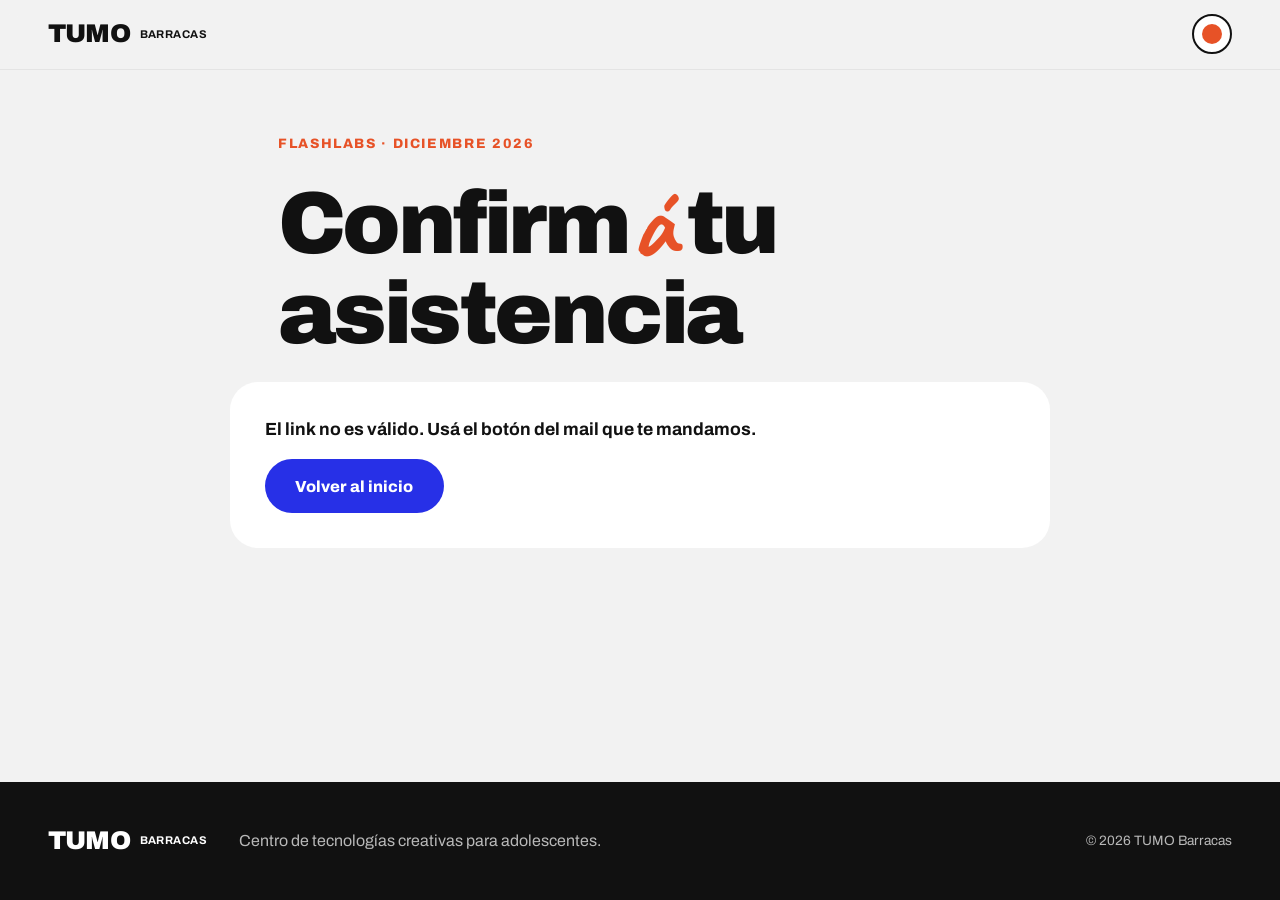
==== confirmar.html @ 1ee666a1 "Updated visuals and tumo confirm" ====
<!DOCTYPE html>
<html lang="es">
<head>
    <meta charset="UTF-8">
    <meta name="viewport" content="width=device-width, initial-scale=1.0">
    <title>Confirmar asistencia · FlashLabs TUMO Barracas</title>
    <meta name="description" content="Confirmá tu asistencia a los FlashLabs de diciembre de TUMO Barracas.">
    <meta name="robots" content="noindex">
    <link rel="preconnect" href="https://fonts.googleapis.com">
    <link rel="preconnect" href="https://fonts.gstatic.com" crossorigin>
    <link href="https://fonts.googleapis.com/css2?family=Archivo:wght@400;500;700;800;900&family=Caveat:wght@700&display=swap" rel="stylesheet">
    <link rel="stylesheet" href="style.css">
    <script src="theme.js"></script>
</head>
<body class="page-form">

    <!-- Llega desde el botón "Confirmar" del mail de vacante confirmada: confirmar.html?t=<token de la solicitud>.
         Se confirma recién al tocar el botón de esta página (no al abrirla), así los antivirus del mail
         que abren los links solos no confirman por la familia. -->
    <header class="nav">
        <a href="index.html" class="nav__logo" aria-label="TUMO Barracas — volver al inicio">
            <span class="logo-tumo">TUMO</span>
            <span class="logo-city">Barracas</span>
        </a>
        <div class="nav__actions">
            <button type="button" class="theme-toggle" data-theme-toggle aria-pressed="false" aria-label="Cambiar a fondo rojo"><span class="theme-toggle__dot"></span></button>
        </div>
    </header>

    <main>
        <section class="form-hero">
            <p class="kicker">FlashLabs · Diciembre 2026</p>
            <h1>Confirm<span class="hand hand--red">á</span> tu asistencia</h1>
        </section>

        <section class="signup-state" data-view="loading">
            <div class="spinner" aria-hidden="true"></div>
            <p>Buscando tu vacante…</p>
        </section>

        <section class="signup-state" data-view="message" hidden>
            <p class="signup-state__text" data-message></p>
            <div class="signup-state__actions">
                <a href="index.html" class="btn btn--blue">Volver al inicio</a>
            </div>
        </section>

        <section class="signup-state confirm-invite" data-view="invite" hidden>
            <p class="chosen__label">¡Hola <span data-name></span>! Tenés una vacante en</p>
            <h2 data-activity></h2>
            <div class="confirm-invite__sched" data-sched></div>
            <p class="confirm-invite__text">Para terminar de acceder al FlashLab tenés que confirmar la asistencia con este botón.</p>
            <button type="button" class="btn btn--blue confirm-invite__btn" data-confirm>Confirmar</button>
            <p class="confirm-invite__error" data-error hidden></p>
        </section>

        <section class="signup-done" data-view="done" hidden>
            <span class="signup-done__icon">✓</span>
            <h2>¡Asistencia confirmada!</h2>
            <p data-done-text></p>
            <a href="index.html" class="btn btn--blue">Volver al inicio</a>
        </section>
    </main>

    <footer class="footer">
        <div class="footer__logo">
            <span class="logo-tumo">TUMO</span>
            <span class="logo-city">Barracas</span>
        </div>
        <p>Centro de tecnologías creativas para adolescentes.</p>
        <p class="footer__small">© 2026 TUMO Barracas</p>
    </footer>

    <script src="config.js"></script>
    <script>
        (() => {
            const $ = (sel) => document.querySelector(sel);
            const token = new URLSearchParams(location.search).get("t") || "";
            const show = (view) => document.querySelectorAll("[data-view]").forEach((v) => { v.hidden = v.dataset.view !== view; });
            const message = (text) => { $("[data-message]").textContent = text; show("message"); };
            const done = (actividad) => {
                $("[data-done-text]").textContent = `Te esperamos en ${actividad}. ¡Gracias por confirmar!`;
                show("done");
            };
            const FALLA = "No pudimos cargar tu vacante ahora. Probá de nuevo en un rato.";
            let info;

            async function load() {
                if (!/^[0-9a-f-]{36}$/i.test(token)) return message("El link no es válido. Usá el botón del mail que te mandamos.");
                info = await apiCall({ action: "invitacion", token });
                if (info.status === "no_encontrado") return message("No encontramos esta vacante. Usá el botón del último mail que te mandamos.");
                if (info.status !== "ok") return message(FALLA);
                if (info.confirmado) return done(info.actividad);
                if (!info.puede) return message(`La vacante en ${info.actividad} ya no está disponible para confirmar. Si creés que es un error, escribinos a familias.cmd@tumo.ar.`);
                $("[data-name]").textContent = info.nombre;
                $("[data-activity]").textContent = info.actividad;
                $("[data-sched]").innerHTML = info.dias ? scheduleHtml(info, "md") : "";
                show("invite");
            }

            $("[data-confirm]").addEventListener("click", async (e) => {
                const btn = e.currentTarget;
                const error = $("[data-error]");
                btn.disabled = true;
                btn.textContent = "Confirmando…";
                error.hidden = true;
                const r = await apiCall(null, { action: "confirmar", token });
                if (r.status === "ok") return done(info.actividad);
                btn.disabled = false;
                btn.textContent = "Confirmar";
                if (r.status === "no_disponible") return message(`La vacante en ${info.actividad} ya no está disponible para confirmar. Si creés que es un error, escribinos a familias.cmd@tumo.ar.`);
                error.textContent = r.status === "demasiados_intentos" ? "Demasiados intentos. Esperá un minuto y probá de nuevo." : "No pudimos confirmar ahora. Probá de nuevo en un rato.";
                error.hidden = false;
            });

            load();
        })();
    </script>
</body>
</html>
---- style.css ----
/* ==========================================================
   TUMO Flash Lab — estilos
   Paleta y tipografía según el Manual de identidad 2025
   ========================================================== */

:root {
    /* Paleta oficial */
    --yellow: #f6ab1e;
    --red:    #e75227;
    --blue:   #2730e7;
    --light:  #f2f2f2;

    /* Extra (no están en el manual): un color por actividad en la cartelera */
    --purple: #7a3fe0;
    --green:  #12805a;
    --teal:   #0b7f93;
    --pink:   #d12f6e;

    --ink:    #111111;
    --muted:  #55575f;
    --white:  #ffffff;

    /* Maax es la tipografía oficial; Archivo es el reemplazo web hasta tener la licencia */
    --font: "Maax", "Archivo", system-ui, sans-serif;
    --font-hand: "Caveat", cursive;

    --radius: 999px;
    --gutter: clamp(16px, 4vw, 48px);
    --max: 1200px;
}

* { box-sizing: border-box; margin: 0; padding: 0; }

html { scroll-behavior: smooth; }
/* Al ir a una sección (#actividades, #faq…) el título no queda tapado por el menú fijo de arriba */
main [id] { scroll-margin-top: 80px; }

body {
    font-family: var(--font);
    color: var(--ink);
    background: var(--white);
    line-height: 1.5;
    -webkit-font-smoothing: antialiased;
    overflow-x: hidden;
}

a { color: inherit; }

h1, h2, h3 { line-height: 1; letter-spacing: -0.02em; }
h2 { font-size: clamp(2.2rem, 5vw, 3.8rem); font-weight: 900; }
h3 { font-size: 1.3rem; font-weight: 800; }

.sr-only {
    position: absolute; width: 1px; height: 1px;
    overflow: hidden; clip: rect(0 0 0 0); white-space: nowrap;
}

/* Letra dibujada a mano (recurso de intervención del manual) */
.hand {
    font-family: var(--font-hand);
    font-weight: 700;
    color: var(--yellow);
    font-size: 1.15em;
    display: inline-block;
    transform: rotate(-6deg) translateY(0.04em);
    letter-spacing: 0;
}
.hand--red  { color: var(--red); }
.hand--blue { color: var(--blue); }
/* Mantiene la letra manuscrita pegada al resto de la palabra */
.nowrap { white-space: nowrap; }

/* ---------- Botones ---------- */
.btn {
    display: inline-flex;
    align-items: center;
    justify-content: center;
    gap: 0.5em;
    padding: 0.95em 1.7em;
    border: 3px solid transparent;
    border-radius: var(--radius);
    font: 800 1rem var(--font);
    text-decoration: none;
    cursor: pointer;
    transition: transform 0.15s ease, background 0.15s ease, color 0.15s ease;
}
.btn:hover { transform: translateY(-2px); }
.btn:focus-visible { outline: 3px solid var(--ink); outline-offset: 3px; }

.btn--blue   { background: var(--blue);   color: var(--white); }
.btn--red    { background: var(--red);    color: var(--white); }
.btn--yellow { background: var(--yellow); color: var(--ink); }
.btn--ghost  { border-color: var(--ink);  color: var(--ink); background: transparent; }
.btn--ghost:hover { background: var(--ink); color: var(--white); }
.btn--sm { padding: 0.6em 1.2em; font-size: 0.9rem; white-space: nowrap; }
/* En el celular la barra de arriba dice sólo "TUMO" (el pie sigue diciendo "TUMO Barracas") */
@media (max-width: 560px) { .nav .logo-city { display: none; } }
.btn--lg { padding: 1.1em 2.4em; font-size: 1.15rem; }

/* ---------- Logo ---------- */
.nav__logo, .footer__logo {
    display: inline-flex;
    align-items: center;
    gap: 0.6rem;
    text-decoration: none;
}
.logo-tumo {
    font-weight: 900;
    font-size: 1.6rem;
    letter-spacing: -0.03em;
}
.logo-city {
    font-size: 0.7rem;
    font-weight: 700;
    line-height: 1.05;
    text-transform: uppercase;
    letter-spacing: 0.04em;
}

/* ---------- Nav ---------- */
.nav {
    position: sticky;
    top: 0;
    z-index: 10;
    display: flex;
    align-items: center;
    justify-content: space-between;
    gap: 1rem;
    padding: 0.9rem var(--gutter);
    background: rgba(255, 255, 255, 0.92);
    backdrop-filter: blur(8px);
    border-bottom: 1px solid rgba(0, 0, 0, 0.06);
}
.nav__links { display: flex; gap: 1.6rem; }
.nav__links a {
    text-decoration: none;
    font-weight: 600;
    font-size: 0.95rem;
}
.nav__links a:hover { color: var(--blue); }

/* ---------- Hero ---------- */
.hero {
    max-width: var(--max);
    margin: 0 auto;
    padding: clamp(2rem, 6vw, 5rem) var(--gutter) clamp(3rem, 8vw, 6rem);
    display: grid;
    grid-template-columns: 1.1fr 1fr;
    align-items: center;
    gap: 2rem;
}

.tag {
    display: inline-block;
    padding: 0.4em 1em;
    border-radius: var(--radius);
    background: var(--light);
    font-weight: 700;
    font-size: 0.85rem;
}

.hero__title {
    font-size: clamp(4.5rem, 13vw, 9.5rem);
    font-weight: 900;
    line-height: 0.85;
    letter-spacing: -0.05em;
    margin: 1.2rem 0 1.4rem;
}
.hero__title .hand { color: var(--red); font-size: 1.1em; }

.hero__lead {
    font-size: 1.15rem;
    color: var(--muted);
    max-width: 34ch;
}

.hero__meta {
    display: flex;
    flex-wrap: wrap;
    gap: 0.8rem;
    margin: 1.8rem 0;
}
.meta-pill {
    display: flex;
    flex-direction: column;
    padding: 0.7rem 1.4rem;
    border-radius: var(--radius);
}
.meta-pill--yellow { background: var(--yellow); }
.meta-pill--red    { background: var(--red); color: var(--white); }
.meta-pill__label {
    font-size: 0.72rem;
    font-weight: 700;
    text-transform: uppercase;
    letter-spacing: 0.08em;
    opacity: 0.8;
}
.meta-pill__value { font-weight: 800; font-size: 1.05rem; }

.hero__cta { display: flex; flex-wrap: wrap; gap: 0.8rem; }

.hero__art { position: relative; }
.path-art { width: 100%; height: auto; display: block; }
.path-line {
    fill: none;
    stroke: var(--blue);
    stroke-width: 34;
    stroke-linecap: round;
    stroke-linejoin: round;
    stroke-dasharray: 2000;
    stroke-dashoffset: 2000;
    animation: draw 2.2s ease forwards 0.2s;
}
.path-art circle {
    transform-box: fill-box;
    transform-origin: center;
    animation: pop 0.5s cubic-bezier(.3, 1.6, .5, 1) both;
}
.path-art circle:nth-of-type(1) { animation-delay: 0.2s; }
.path-art circle:nth-of-type(2) { animation-delay: 0.5s; }
.path-art circle:nth-of-type(3) { animation-delay: 0.8s; }
.path-art circle:nth-of-type(4) { animation-delay: 1.1s; }
.path-art circle:nth-of-type(5) { animation-delay: 1.4s; }
.path-art circle:nth-of-type(6) { animation-delay: 1.7s; }
.path-art circle:nth-of-type(7) { animation-delay: 2.0s; }
.path-art__label {
    font: 900 30px var(--font);
    fill: var(--white);
}

@keyframes draw { to { stroke-dashoffset: 0; } }
@keyframes pop  { from { transform: scale(0); } to { transform: scale(1); } }

/* ---------- Secciones ---------- */
.section {
    max-width: var(--max);
    margin: 0 auto;
    padding: clamp(3.5rem, 8vw, 6.5rem) var(--gutter);
}
.section--light, .section--blue {
    max-width: none;
    padding-left: max(var(--gutter), calc((100% - var(--max)) / 2 + var(--gutter)));
    padding-right: max(var(--gutter), calc((100% - var(--max)) / 2 + var(--gutter)));
}
.section--light { background: var(--light); }
.section--blue  { background: var(--blue); color: var(--white); }

.kicker {
    font-weight: 800;
    font-size: 0.85rem;
    text-transform: uppercase;
    letter-spacing: 0.12em;
    color: var(--red);
    margin-bottom: 0.9rem;
}
.kicker--light { color: var(--yellow); }

.section__lead {
    margin-top: 1rem;
    font-size: 1.1rem;
    color: var(--muted);
}
.section--blue .section__lead { color: rgba(255, 255, 255, 0.8); }

.split {
    display: grid;
    grid-template-columns: 1fr 1fr;
    gap: clamp(2rem, 5vw, 5rem);
    align-items: start;
}
.split__body p { font-size: 1.15rem; color: var(--muted); }

.checklist { list-style: none; margin-top: 1.5rem; display: grid; gap: 0.7rem; }
.checklist li {
    display: flex;
    align-items: center;
    gap: 0.8rem;
    font-weight: 600;
}
.checklist li::before {
    content: "";
    flex: none;
    width: 1.1rem;
    height: 1.1rem;
    border-radius: 50%;
    border: 4px solid var(--blue);
}

/* ---------- Actividades ---------- */
/* Días y horario como calendario (tarjetas, panel, formulario y diálogo) */
.sched { display: grid; gap: 0.6rem; justify-items: start; }
.sched__time {
    display: inline-flex;
    align-items: center;
    gap: 0.45em;
    padding: 0.45em 0.95em 0.45em 0.75em;
    border-radius: var(--radius);
    background: var(--blue);
    color: var(--white);
    font-weight: 900;
    font-size: 1.15rem;
    letter-spacing: -0.01em;
    white-space: nowrap;
}
.sched__time svg { width: 1.1em; height: 1.1em; flex: none; }
.sched__days { display: flex; flex-wrap: wrap; gap: 0.4rem; }
.day {
    display: grid;
    justify-items: center;
    gap: 0.15rem;
    min-width: 3.1rem;
    padding: 0.45rem 0.35rem 0.4rem;
    border-radius: 14px;
    background: var(--light);
    border: 2px solid transparent;
    line-height: 1;
}
.day small { font-size: 0.66rem; font-weight: 800; text-transform: uppercase; letter-spacing: 0.08em; opacity: 0.7; }
.day b { font-size: 1.35rem; font-weight: 900; }
.day--extra { background: transparent; border: 2px dashed currentColor; opacity: 0.75; }
.sched__legend {
    display: flex;
    flex-wrap: wrap;
    align-items: center;
    gap: 0.3rem 1rem;
    font-size: 0.8rem;
    font-weight: 700;
    opacity: 0.8;
}
.sched__legend span { display: inline-flex; align-items: center; gap: 0.4em; }
.day-key { width: 0.9em; height: 0.9em; border: 2px dashed currentColor; border-radius: 4px; }
.sched__text { font-weight: 700; }

.sched--sm .sched__time { font-size: 1rem; }
.sched--sm .sched__days { flex-wrap: nowrap; gap: 0.25rem; }
.sched--sm .day { min-width: 2.25rem; padding: 0.32rem 0.2rem 0.28rem; border-radius: 10px; }
.sched--sm .day b { font-size: 1rem; }
.sched--sm .day small { font-size: 0.52rem; letter-spacing: 0.04em; }

/* Sobre las tarjetas de color */
.card .sched__time { background: var(--white); color: var(--ink); }
.card .day { background: rgba(255, 255, 255, 0.16); }
.card--yellow .day { background: rgba(0, 0, 0, 0.08); }

/* Estados de inscripción (cartelera, panel y formulario) */
.legend { list-style: none; display: flex; flex-wrap: wrap; gap: 0.5rem; margin-top: 1.2rem; }
.state {
    display: inline-flex;
    align-items: center;
    gap: 0.45em;
    padding: 0.3em 0.8em 0.3em 0.6em;
    border-radius: var(--radius);
    background: var(--white);
    color: var(--ink);
    font-weight: 800;
    font-size: 0.78rem;
    white-space: nowrap;
}
.state::before {
    content: "";
    width: 0.65em;
    height: 0.65em;
    border-radius: 50%;
    background: var(--dot);
}
.legend .state { background: var(--light); }
.state--abierta { --dot: #1fa463; }
.state--espera  { --dot: var(--yellow); }
.state--cerrada { --dot: #9a9aa2; }

.cards {
    margin-top: 2rem;
    display: grid;
    grid-template-columns: repeat(auto-fill, minmax(260px, 1fr));
    gap: 1rem;
}
.card {
    position: relative;
    display: flex;
    flex-direction: column;
    gap: 0.8rem;
    padding: 1.4rem;
    border-radius: 28px;
    min-height: 340px;
    transition: transform 0.2s ease;
}
.card:hover { transform: translateY(-6px) rotate(-1deg); }
.card:not(.card--skeleton) { cursor: pointer; }
.card--blue   { background: var(--blue);   color: var(--white); }
.card--red    { background: var(--red);    color: var(--white); }
.card--yellow { background: var(--yellow); color: var(--ink); }
.card--dark   { background: var(--ink);    color: var(--white); }
/* Colores extra para que cada actividad tenga el suyo (texto blanco, contraste AA) */
.card--purple { background: var(--purple); color: var(--white); }
.card--green  { background: var(--green);  color: var(--white); }
.card--teal   { background: var(--teal);   color: var(--white); }
.card--pink   { background: var(--pink);   color: var(--white); }
.card.is-closed { filter: grayscale(0.85); opacity: 0.75; }
.card.is-closed:hover { transform: none; }

/* Imagen (o animación) arriba, con el nombre encima */
.card__media {
    position: relative;
    height: 200px;
    margin: -0.4rem -0.4rem 0.2rem;
    border-radius: 20px;
    overflow: hidden;
    display: grid;
    place-items: center;
    background: rgba(0, 0, 0, 0.18);
}
.card--yellow .card__media { background: rgba(0, 0, 0, 0.08); }
.card__media img,
.card__media video { position: absolute; inset: 0; width: 100%; height: 100%; object-fit: cover; transform: scale(var(--zoom, 1)); }
/* Las animaciones del panel son más grandes: se achican para la tarjeta */
/* Las animaciones miden ~280×180 y el área de la imagen es más chica: se centran exacto y se achican */
.card__media > div:not(.card__caption) {
    position: absolute;
    left: 50%;
    top: 50%;
    transform: translate(-50%, -50%) scale(var(--art-scale, 0.75));
}
.card__media > .art-game { transform: none; left: 0; top: 0; inset: 0; }
.card h3 { text-align: center; line-height: 1.1; }
/* Horario y estado en la misma fila */
.sched__row { display: flex; align-items: center; justify-content: space-between; gap: 0.35rem; flex-wrap: wrap; }
.card .sched__row { flex-wrap: nowrap; justify-content: center; }
/* Con dos horarios: los dos lado a lado y el estado abajo, a la derecha */
.sched__row--multi { justify-content: flex-start; }
.card .sched__row--multi { display: grid; grid-template-columns: 1fr 1fr; gap: 0.35rem; }
.card .sched--sm .sched__row--multi .sched__time { justify-content: center; font-size: 0.78rem; padding: 0.5em 0.4em; gap: 0.3em; }
.card .sched--sm .sched__time { font-size: 0.9rem; padding: 0.45em 0.75em 0.45em 0.6em; }
/* Estado: arriba a la derecha de la imagen, siempre en el mismo lugar */
.card__badge { position: absolute; top: 0.6rem; right: 0.6rem; z-index: 1; font-size: 0.74rem; padding: 0.45em 0.75em 0.45em 0.6em; box-shadow: 0 2px 8px rgba(0, 0, 0, 0.18); }
.card__media > .art-robot { --art-scale: 0.6; }
.card__badge.state--abierta { color: #1a8a53; }
.card .sched--sm { justify-items: stretch; }
.card .sched--sm .day { flex: 1; }

.card__top { display: flex; align-items: center; justify-content: space-between; gap: 0.5rem; flex-wrap: wrap; }
.card__type { font-size: 0.78rem; font-weight: 800; text-transform: uppercase; letter-spacing: 0.06em; opacity: 0.85; }
.card h3 { font-size: 1.45rem; }
.card__desc {
    font-size: 0.95rem;
    opacity: 0.9;
    display: -webkit-box;
    -webkit-line-clamp: 3;
    -webkit-box-orient: vertical;
    overflow: hidden;
}
.card .sched { margin-top: auto; padding-top: 0.2rem; }
.card__meta {
    display: flex;
    flex-wrap: wrap;
    gap: 0.35rem;
    font-size: 0.8rem;
    font-weight: 700;
}
.card__meta span {
    padding: 0.25em 0.7em;
    border-radius: var(--radius);
    border: 1.5px solid currentColor;
    opacity: 0.85;
}

/* Toda la tarjeta abre el panel; el botón de inscripción queda por encima */
.card__open {
    all: unset;
    cursor: pointer;
}
.card__open::after {
    content: "";
    position: absolute;
    inset: 0;
    border-radius: inherit;
}
.card__open:focus-visible::after { outline: 3px solid var(--ink); outline-offset: 3px; }
.card__more { font-weight: 800; font-size: 0.85rem; opacity: 0.85; }
.card__signup {
    position: relative;
    z-index: 1;
    background: var(--white);
    color: var(--ink);
}
.card__signup.is-disabled { background: transparent; border-color: currentColor; color: inherit; cursor: not-allowed; opacity: 0.8; }
.card__signup.is-disabled:hover { transform: none; }

.card--skeleton {
    min-height: 340px;
    background: linear-gradient(100deg, var(--light) 40%, #fafafa 50%, var(--light) 60%) 0 0 / 300% 100%;
    animation: shimmer 1.4s linear infinite;
}
.card--skeleton:hover { transform: none; }
@keyframes shimmer { to { background-position: -150% 0; } }

.cartelera-msg {
    margin-top: 2rem;
    padding: 1.6rem;
    border-radius: 24px;
    border: 3px dashed var(--red);
    display: grid;
    gap: 1rem;
    justify-items: start;
    font-weight: 700;
}
.cartelera-msg[hidden] { display: none; }

/* ---------- Pasos ---------- */
.steps {
    list-style: none;
    margin-top: 3rem;
    display: grid;
    grid-template-columns: repeat(4, 1fr);
    gap: 1.5rem;
    position: relative;
}
/* línea del TUMO path que une los pasos */
.steps::before {
    content: "";
    position: absolute;
    top: 1.75rem;
    left: 1.75rem;
    right: 10%;
    height: 10px;
    border-radius: var(--radius);
    background: var(--blue);
    z-index: 0;
}
.step { position: relative; z-index: 1; }
.step h3 { margin: 1.2rem 0 0.5rem; }
.step p { color: var(--muted); }
.step__dot {
    display: grid;
    place-items: center;
    width: 3.5rem;
    height: 3.5rem;
    border-radius: 50%;
    font-weight: 900;
    font-size: 1.3rem;
    border: 6px solid var(--light);
}
.step__dot--yellow { background: var(--yellow); }
.step__dot--red    { background: var(--red);  color: var(--white); }
.step__dot--blue   { background: var(--blue); color: var(--white); }

.note {
    margin-top: 3rem;
    padding: 1.2rem 1.6rem;
    border-radius: 24px;
    border: 3px dashed var(--red);
    font-size: 1.05rem;
}

/* ---------- Panel de detalle del lab ---------- */
.lab-panel {
    width: min(640px, calc(100% - 32px));
    max-height: calc(100% - 32px);
    margin: auto;
    padding: 0;
    border: 0;
    border-radius: 32px;
    background: var(--white);
    color: var(--ink);
    overflow-y: auto;
}
.lab-panel[open] { animation: panel-in 0.3s cubic-bezier(.3, 1.3, .5, 1) both; }
.lab-panel::backdrop { background: rgba(17, 17, 17, 0.6); backdrop-filter: blur(3px); }

.lab-panel__media {
    position: relative;
    height: 220px;
    overflow: hidden;
    display: grid;
    place-items: center;
    background: var(--panel-bg, var(--blue));
}
.lab-panel__media img,
.lab-panel__media video { position: absolute; inset: 0; width: 100%; height: 100%; object-fit: cover; }
.lab-panel--blue   { --panel-bg: var(--blue);   --panel-fg: var(--white); }
.lab-panel--red    { --panel-bg: var(--red);    --panel-fg: var(--white); }
.lab-panel--yellow { --panel-bg: var(--yellow); --panel-fg: var(--ink); }
.lab-panel--dark   { --panel-bg: var(--ink);    --panel-fg: var(--white); }
.lab-panel--purple { --panel-bg: var(--purple); --panel-fg: var(--white); }
.lab-panel--green  { --panel-bg: var(--green);  --panel-fg: var(--white); }
.lab-panel--teal   { --panel-bg: var(--teal);   --panel-fg: var(--white); }
.lab-panel--pink   { --panel-bg: var(--pink);   --panel-fg: var(--white); }

.lab-panel__close {
    position: absolute;
    top: 14px;
    right: 14px;
    width: 2.6rem;
    height: 2.6rem;
    border: 0;
    border-radius: 50%;
    background: var(--white);
    color: var(--ink);
    font-size: 1.1rem;
    font-weight: 900;
    cursor: pointer;
    z-index: 2;
}
.lab-panel__body { padding: clamp(1.5rem, 4vw, 2.2rem); }
.lab-panel__body h2 { font-size: clamp(2rem, 5vw, 2.8rem); }
.lab-panel__body h3 { margin-top: 1.6rem; font-size: 1.05rem; }
.lab-panel__body .checklist { margin-top: 0.8rem; }
.lab-panel__intro { margin-top: 0.8rem; font-size: 1.1rem; color: var(--muted); }
.lab-panel__state { margin-top: 0.8rem; display: flex; flex-wrap: wrap; align-items: center; gap: 0.6rem; }
.lab-panel__state .state { background: var(--light); }
.lab-panel__few { color: var(--red); font-weight: 800; font-size: 0.9rem; }
.lab-panel__cta[hidden], .info[hidden] { display: none; }
.lab-panel__when {
    display: grid;
    gap: 0.7rem;
    margin-top: 1.4rem;
    padding: 1.1rem 1.2rem;
    border-radius: 22px;
    border: 2px solid var(--light);
}
.lab-panel__when .info__label { color: var(--red); }
.lab-panel__when .day { background: var(--light); }
.lab-panel__facts {
    display: grid;
    grid-template-columns: 1fr 1fr;
    gap: 0.7rem;
    margin-top: 1.6rem;
}
.lab-panel__facts .info__value { font-size: 1rem; }
.lab-panel__cta { width: 100%; margin-top: 1.6rem; }

@keyframes panel-in { from { opacity: 0; transform: translateY(30px) scale(0.97); } }

/* Animaciones del encabezado (placeholder hasta tener GIF/video) */
.art-code {
    width: 260px;
    padding: 0 18px 18px;
    border-radius: 16px;
    background: rgba(255, 255, 255, 0.12);
    display: grid;
    gap: 10px;
}
.art-code__bar { display: flex; gap: 6px; padding: 12px 0 4px; }
.art-code__bar i { width: 10px; height: 10px; border-radius: 50%; background: rgba(255, 255, 255, 0.5); }
.art-code__bar i:first-child { background: var(--red); }
.art-code__bar i:nth-child(2) { background: var(--yellow); }
.art-code__line {
    display: block;
    height: 12px;
    width: 0;
    border-radius: var(--radius);
    background: var(--yellow);
    animation: type 4s steps(12) infinite var(--d);
}
.art-code__line--in { margin-left: 24px; background: var(--white); }
.art-code__cursor {
    width: 10px;
    height: 16px;
    background: var(--white);
    animation: blink 0.8s steps(1) infinite;
}
@keyframes type { 0% { width: 0; } 25%, 85% { width: var(--w); } 100% { width: 0; } }
@keyframes blink { 50% { opacity: 0; } }

.art-game { position: relative; width: 100%; height: 100%; overflow: hidden; }
.art-game__ground {
    position: absolute;
    left: 0; right: 0; bottom: 0;
    height: 40px;
    background: repeating-linear-gradient(90deg, var(--yellow) 0 40px, #f8bf55 40px 80px);
    animation: scroll-x 1s linear infinite;
    background-size: 80px 100%;
}
.art-game__hero {
    position: absolute;
    left: 28%;
    bottom: 40px;
    width: 44px;
    height: 44px;
    border-radius: 12px;
    background: var(--white);
    box-shadow: inset -10px -10px 0 rgba(0, 0, 0, 0.08);
    animation: jump 1.4s cubic-bezier(.3, 0, .7, 1) infinite;
}
.art-game__block {
    position: absolute;
    bottom: 40px;
    left: 100%;
    width: 34px;
    height: 34px;
    border-radius: 8px;
    background: var(--blue);
    animation: obstacle 2.8s linear infinite var(--d);
}
.art-game__coin {
    position: absolute;
    top: 50px;
    left: 100%;
    width: 22px;
    height: 22px;
    border-radius: 50%;
    border: 5px solid var(--yellow);
    animation: obstacle 2s linear infinite var(--d);
}
@keyframes scroll-x { to { background-position: -80px 0; } }
@keyframes jump { 0%, 100% { transform: translateY(0); } 40% { transform: translateY(-90px) rotate(90deg); } 60% { transform: translateY(-90px) rotate(90deg); } }
@keyframes obstacle { to { left: -60px; } }

.art-anim { position: relative; width: 280px; height: 180px; }
.art-anim__floor {
    position: absolute;
    left: 0; right: 0; bottom: 20px;
    height: 6px;
    border-radius: var(--radius);
    background: rgba(0, 0, 0, 0.2);
}
.art-anim__ball,
.art-anim__ghost {
    position: absolute;
    left: 170px;
    bottom: 26px;
    width: 54px;
    height: 54px;
    border-radius: 50%;
    background: var(--red);
    transform-origin: bottom center;
    animation: bounce 1s infinite;
}
.art-anim__ghost {
    background: var(--ink);
    opacity: var(--o);
    translate: var(--x) 0;
    animation-delay: var(--t);
}
@keyframes bounce {
    0%, 100% { transform: translateY(-80px) scale(1, 1); animation-timing-function: ease-in; }
    45%      { transform: translateY(0) scale(1.05, 0.95); }
    50%      { transform: translateY(0) scale(1.3, 0.7); animation-timing-function: ease-out; }
    60%      { transform: translateY(-30px) scale(0.9, 1.1); }
}

.art-robot { position: relative; width: 280px; height: 180px; }
.art-robot__gear {
    position: absolute;
    border-radius: 50%;
    border: 14px dotted var(--yellow);
    animation: spin 4s linear infinite;
}
.art-robot__gear--big { width: 130px; height: 130px; left: 10px; top: 25px; }
.art-robot__gear--small {
    width: 80px; height: 80px; left: 128px; top: 10px;
    border-color: var(--red);
    animation-direction: reverse;
    animation-duration: 2.5s;
}
.art-robot__head {
    position: absolute;
    right: 0;
    bottom: 10px;
    width: 110px;
    height: 84px;
    border-radius: 24px;
    background: var(--white);
    display: flex;
    align-items: center;
    justify-content: center;
    gap: 18px;
    animation: bob 2s ease-in-out infinite;
}
.art-robot__head i {
    width: 20px;
    height: 20px;
    border-radius: 50%;
    background: var(--blue);
    animation: blink-eye 3s infinite;
}
@keyframes spin { to { transform: rotate(360deg); } }
@keyframes bob { 50% { transform: translateY(-8px); } }
@keyframes blink-eye { 0%, 92%, 100% { transform: scaleY(1); } 96% { transform: scaleY(0.1); } }

/* --- Creación de cartas --- */
.art-cards { position: relative; width: 280px; height: 180px; perspective: 700px; }
.art-cards__card,
.art-cards__face {
    position: absolute;
    width: 76px;
    height: 108px;
    border-radius: 10px;
    background: var(--white);
    box-shadow: 0 6px 14px rgba(0, 0, 0, 0.3);
}
.art-cards__card { top: 40px; left: 102px; transform-origin: 50% 120%; }
.art-cards__card--l { animation: fan-l 3s ease-in-out infinite; }
.art-cards__card--r { animation: fan-r 3s ease-in-out infinite; }
.art-cards__card i, .art-cards__face i { position: absolute; top: 6px; left: 8px; font: 900 15px var(--font); font-style: normal; }
.art-cards__card b, .art-cards__face b { position: absolute; inset: 0; display: grid; place-items: center; font-size: 38px; }
.art-cards__card--l { color: var(--ink); }
.art-cards__card--r, .art-cards__face--front { color: var(--red); }
.art-cards__flip {
    position: absolute;
    top: 30px;
    left: 102px;
    width: 76px;
    height: 108px;
    transform-style: preserve-3d;
    animation: flip 3s cubic-bezier(.6, 0, .3, 1) infinite;
}
.art-cards__face { inset: 0; backface-visibility: hidden; }
.art-cards__face--back {
    transform: rotateY(180deg);
    background: repeating-linear-gradient(45deg, var(--red) 0 8px, #f07a52 8px 16px);
    border: 5px solid var(--white);
}
.art-cards__die {
    position: absolute;
    right: 18px;
    bottom: 14px;
    width: 34px;
    height: 34px;
    padding: 6px;
    border-radius: 8px;
    background: var(--yellow);
    display: grid;
    grid-template: repeat(3, 1fr) / repeat(3, 1fr);
    animation: roll 3s ease-in-out infinite;
}
.art-cards__die i { width: 6px; height: 6px; border-radius: 50%; background: var(--ink); place-self: center; }
.art-cards__die i:nth-child(1) { grid-area: 1 / 1; }
.art-cards__die i:nth-child(2) { grid-area: 2 / 2; }
.art-cards__die i:nth-child(3) { grid-area: 3 / 3; }
@keyframes fan-l { 0%, 100% { transform: rotate(-8deg); } 50% { transform: rotate(-24deg) translateX(-8px); } }
@keyframes fan-r { 0%, 100% { transform: rotate(8deg); } 50% { transform: rotate(24deg) translateX(8px); } }
@keyframes flip {
    0%, 15% { transform: translateY(0) rotateY(0); }
    35% { transform: translateY(-22px) rotateY(90deg); }
    50%, 65% { transform: translateY(0) rotateY(180deg); }
    85% { transform: translateY(-22px) rotateY(270deg); }
    100% { transform: translateY(0) rotateY(360deg); }
}
@keyframes roll {
    0%, 100% { transform: translate(0, 0) rotate(0); }
    20% { transform: translate(-40px, -30px) rotate(-200deg); }
    40% { transform: translate(-70px, 0) rotate(-360deg); }
    60% { transform: translate(-70px, 0) rotate(-360deg); }
    80% { transform: translate(-30px, -24px) rotate(-180deg); }
}

/* --- Música para cine --- */
.art-notes { position: relative; width: 280px; height: 180px; overflow: hidden; }
.art-notes__staff { position: absolute; left: 0; right: 0; top: 36px; display: grid; gap: 10px; }
.art-notes__staff i { height: 2px; background: rgba(255, 255, 255, 0.35); }
.art-notes__note {
    position: absolute;
    left: var(--x);
    bottom: 34px;
    font-size: 34px;
    line-height: 1;
    color: var(--yellow);
    animation: note-up 4s ease-in infinite var(--d);
}
.art-notes__note:nth-of-type(even) { color: var(--white); }
.art-notes__film {
    position: absolute;
    left: 0; right: 0; bottom: 0;
    height: 30px;
    background:
        repeating-linear-gradient(90deg, transparent 0 8px, rgba(255, 255, 255, 0.85) 8px 18px, transparent 18px 26px) 0 5px / 26px 6px repeat-x,
        repeating-linear-gradient(90deg, transparent 0 8px, rgba(255, 255, 255, 0.85) 8px 18px, transparent 18px 26px) 0 19px / 26px 6px repeat-x,
        var(--ink);
    animation: film 1.2s linear infinite;
}
@keyframes note-up {
    0% { transform: translate(0, 0) rotate(-10deg) scale(0.6); opacity: 0; }
    15% { opacity: 1; }
    50% { transform: translate(14px, -70px) rotate(10deg) scale(1); }
    85% { opacity: 1; }
    100% { transform: translate(-6px, -140px) rotate(-8deg) scale(1.1); opacity: 0; }
}
@keyframes film { to { background-position: -26px 5px, -26px 19px, 0 0; } }

/* --- Personajes 3D --- */
.art-char { position: relative; width: 280px; height: 180px; }
.art-char__fig { position: absolute; left: 105px; top: 26px; display: grid; justify-items: center; animation: bob 2.4s ease-in-out infinite; }
.art-char__head {
    position: relative;
    width: 70px;
    height: 70px;
    border-radius: 50%;
    overflow: hidden;
    background: radial-gradient(circle at 35% 30%, #fff 0 30%, #ffd3e3 70%, #f2a5c3);
}
.art-char__face { position: absolute; inset: 0; animation: turn 3s linear infinite; }
.art-char__face i {
    position: absolute;
    top: 28px;
    width: 9px;
    height: 13px;
    border-radius: 50%;
    background: var(--ink);
}
.art-char__face i:first-child { left: 22px; }
.art-char__face i:nth-child(2) { left: 39px; }
.art-char__face u {
    position: absolute;
    top: 46px;
    left: 26px;
    width: 18px;
    height: 8px;
    border-radius: 0 0 12px 12px;
    background: var(--ink);
}
.art-char__body {
    position: relative;
    width: 62px;
    height: 58px;
    margin-top: -4px;
    border-radius: 26px 26px 14px 14px;
    overflow: hidden;
    background: linear-gradient(90deg, #c71f5f, var(--blue) 50%, #1a20a8);
}
.art-char__badge {
    position: absolute;
    top: 18px;
    left: 23px;
    width: 16px;
    height: 16px;
    border-radius: 50%;
    background: var(--yellow);
    animation: turn 3s linear infinite;
}
/* La base gira: un círculo achatado con borde punteado */
.art-char__table { position: absolute; left: 70px; bottom: 6px; width: 140px; height: 140px; transform: scaleY(0.22); transform-origin: bottom; }
.art-char__table span {
    position: absolute;
    inset: 0;
    border-radius: 50%;
    background: rgba(0, 0, 0, 0.2);
    border: 8px dashed rgba(255, 255, 255, 0.7);
    animation: spin 3s linear infinite;
}
.art-char__spark {
    position: absolute;
    left: var(--x);
    top: var(--y);
    font-size: 22px;
    color: var(--yellow);
    animation: twinkle 2.1s ease-in-out infinite var(--d);
}
/* La cara (y el escudo del cuerpo) se desliza de un costado al otro y se achica en los bordes: parece que gira */
@keyframes turn {
    0% { transform: translateX(-44px) scaleX(0.3); opacity: 0; }
    12% { opacity: 1; }
    25% { transform: translateX(-24px) scaleX(0.65); }
    50% { transform: translateX(0) scaleX(1); }
    75% { transform: translateX(24px) scaleX(0.65); }
    88% { opacity: 1; }
    100% { transform: translateX(44px) scaleX(0.3); opacity: 0; }
}
@keyframes twinkle { 0%, 100% { transform: scale(0.4) rotate(0); opacity: 0.3; } 50% { transform: scale(1.1) rotate(45deg); opacity: 1; } }

/* --- TumoGotchi --- */
.art-pet { position: relative; width: 280px; height: 180px; display: grid; place-items: center; }
.art-pet__egg {
    position: relative;
    width: 132px;
    height: 160px;
    padding-top: 30px;
    border-radius: 50% 50% 46% 46% / 58% 58% 42% 42%;
    background: radial-gradient(circle at 35% 25%, #ffe08f, var(--yellow) 60%, #e0950c);
    box-shadow: inset -8px -10px 0 rgba(0, 0, 0, 0.1), 0 8px 18px rgba(0, 0, 0, 0.25);
    display: grid;
    justify-items: center;
    align-content: start;
    gap: 12px;
    animation: wobble 3s ease-in-out infinite;
}
.art-pet__screen {
    position: relative;
    width: 82px;
    height: 64px;
    border-radius: 10px;
    border: 5px solid var(--ink);
    background: #c9e3a4;
    overflow: hidden;
}
.art-pet__floor { position: absolute; left: 0; right: 0; bottom: 8px; height: 2px; background: #5b6e3c; }
/* Mascota de píxeles: se mueve a saltitos, como en las pantallitas de antes */
.art-pet__pet {
    position: absolute;
    bottom: 10px;
    left: 6px;
    width: 22px;
    height: 18px;
    border-radius: 6px 6px 3px 3px;
    background: #2b3a1a;
    animation: pet-walk 4s steps(8) infinite, pet-hop 0.5s steps(2) infinite;
}
.art-pet__pet i { position: absolute; top: 5px; width: 4px; height: 4px; background: #c9e3a4; }
.art-pet__pet i:first-child { left: 5px; }
.art-pet__pet i:nth-child(2) { right: 5px; }
.art-pet__heart {
    position: absolute;
    top: 2px;
    left: 34px;
    font-size: 16px;
    line-height: 1;
    color: var(--red);
    animation: heart 4s ease-in-out infinite;
}
.art-pet__btns { display: flex; gap: 12px; }
.art-pet__btns i { width: 16px; height: 16px; border-radius: 50%; background: var(--ink); box-shadow: inset 0 -3px 0 rgba(255, 255, 255, 0.2); }
.art-pet__btns i:nth-child(2) { animation: press 4s infinite; }
@keyframes wobble { 0%, 100% { transform: rotate(-4deg); } 50% { transform: rotate(4deg); } }
@keyframes pet-walk { 0%, 100% { left: 6px; transform: scaleX(1); } 49% { left: 50px; transform: scaleX(1); } 50% { left: 50px; transform: scaleX(-1); } }
@keyframes pet-hop { 50% { margin-bottom: 4px; } }
@keyframes heart { 0%, 40% { transform: translateY(14px) scale(0); opacity: 0; } 55% { transform: translateY(0) scale(1.2); opacity: 1; } 75% { transform: translateY(-4px) scale(1); opacity: 1; } 90%, 100% { transform: translateY(-14px) scale(0.8); opacity: 0; } }
@keyframes press { 0%, 36%, 46%, 100% { transform: translateY(0); } 40% { transform: translateY(3px) scale(0.9); } }

/* ---------- Página de inscripción ---------- */
.page-form { background: var(--light); }
/* El pie queda siempre abajo, aunque el contenido sea corto (por ejemplo, mientras carga) */
.page-form { min-height: 100vh; min-height: 100dvh; display: flex; flex-direction: column; }
.page-form main { flex: 1 0 auto; }
.page-form .nav { background: rgba(242, 242, 242, 0.92); }

.form-hero {
    max-width: 820px;
    margin: 0 auto;
    padding: clamp(2.5rem, 6vw, 4rem) var(--gutter) 1.5rem;
}
.form-hero h1 { font-size: clamp(3rem, 9vw, 5.5rem); font-weight: 900; letter-spacing: -0.04em; }

.signup,
.signup-done,
.status-wrap {
    max-width: 820px;
    margin: 0 auto;
    padding: 0 var(--gutter);
}
.signup { display: grid; gap: 1rem; }
.signup__block {
    border: 0;
    padding: clamp(1.3rem, 4vw, 2rem);
    border-radius: 28px;
    background: var(--white);
    min-width: 0;
}
.signup__block legend {
    float: left;
    width: 100%;
    display: flex;
    align-items: center;
    gap: 0.7rem;
    margin-bottom: 1.2rem;
    font-weight: 900;
    font-size: 1.3rem;
}
.signup__block legend + * { clear: both; }
.signup__num {
    display: grid;
    place-items: center;
    flex: none;
    width: 2.2rem;
    height: 2.2rem;
    border-radius: 50%;
    background: var(--blue);
    color: var(--white);
    font-size: 1rem;
}

.fields { display: grid; grid-template-columns: 1fr 1fr; gap: 0.9rem; }
.field { display: grid; gap: 0.35rem; font-weight: 700; font-size: 0.92rem; }
.field--wide { grid-column: span 2; }
.field input,
.status__form input {
    width: 100%;
    min-width: 0;
    padding: 0.9em 1.2em;
    border: 3px solid var(--light);
    border-radius: 18px;
    background: var(--light);
    font: 500 1rem var(--font);
    color: var(--ink);
}
.field input:focus,
.status__form input:focus { outline: none; border-color: var(--blue); background: var(--white); }
.field.is-invalid input { border-color: var(--red); background: #fdece7; }
.field input { font-size: 16px; } /* 16px evita el zoom automático de iOS */
.signup[hidden], .signup-state[hidden] { display: none; }

/* Mensajes de carga / sin actividad / error */
.signup-state {
    max-width: 820px;
    margin: 0 auto 1.5rem;
    padding: clamp(1.5rem, 4vw, 2.2rem);
    border-radius: 28px;
    background: var(--white);
    display: grid;
    gap: 1rem;
    justify-items: start;
    font-weight: 700;
    font-size: 1.1rem;
}
@media (max-width: 852px) { .signup-state { margin-left: var(--gutter); margin-right: var(--gutter); } }
.signup-state__actions { display: flex; flex-wrap: wrap; gap: 0.6rem; }

/* confirmar.html: botón "Confirmar" que llega desde el mail */
.confirm-invite { font-weight: 500; font-size: 1rem; }
.confirm-invite h2 { font-size: clamp(1.8rem, 5vw, 2.6rem); font-weight: 900; letter-spacing: -0.03em; line-height: 1.05; }
.confirm-invite__sched { width: 100%; }
.confirm-invite__text { font-weight: 700; font-size: 1.1rem; }
.confirm-invite__btn { font-size: 1.15rem; padding: 0.9em 2.6em; text-transform: uppercase; letter-spacing: 0.04em; }
.confirm-invite__error { color: var(--red); font-weight: 700; }
.confirm-invite__error[hidden] { display: none; }
html[data-theme="red"] .confirm-invite { color: var(--ink); }
.spinner {
    width: 2.2rem;
    height: 2.2rem;
    border-radius: 50%;
    border: 4px solid var(--light);
    border-top-color: var(--blue);
    animation: spin 0.8s linear infinite;
}

/* Confirmación 2: actividad elegida */
.chosen { border: 3px solid var(--blue); }
.chosen__head { display: flex; justify-content: space-between; align-items: baseline; gap: 1rem; flex-wrap: wrap; }
.chosen__label { font-size: 0.8rem; font-weight: 800; text-transform: uppercase; letter-spacing: 0.08em; color: var(--red); }
.chosen__change { font-weight: 800; color: var(--blue); }
.chosen h2 { margin-top: 0.4rem; font-size: clamp(1.8rem, 5vw, 2.4rem); }
.chosen__meta { margin-top: 0.3rem; color: var(--muted); font-weight: 600; }
.chosen__sched { margin-top: 1.2rem; }
/* Requisitos: un curso por línea con ✓ */
.req-list { list-style: none; margin: 0; padding: 0; display: grid; gap: 0.3rem; font-weight: 700; }
.req-list li { display: flex; align-items: baseline; gap: 0.45em; }
.req-list li::before {
    content: "✓";
    flex: none;
    display: inline-grid;
    place-items: center;
    width: 1.25em;
    height: 1.25em;
    border-radius: 50%;
    background: #1fa463;
    color: var(--white);
    font-size: 0.8em;
    font-weight: 900;
    transform: translateY(-0.05em);
}
.req-list__hint { margin-top: 0.35rem; font-size: 0.85rem; font-weight: 700; color: var(--muted); }
.chosen__req-list { flex: 1 1 100%; }

/* Elegir horario (grupos A y B): lista desplegable */
.horario { margin-top: 1.2rem; display: grid; gap: 0.5rem; max-width: 360px; }
.horario[hidden] { display: none; }
.horario__label { font-size: 0.8rem; font-weight: 800; text-transform: uppercase; letter-spacing: 0.08em; color: var(--red); }
.horario__select {
    appearance: none;
    width: 100%;
    padding: 0.85rem 2.8rem 0.85rem 1rem;
    border: 2px solid var(--light);
    border-radius: 16px;
    background: var(--light) url("data:image/svg+xml,%3Csvg xmlns='http://www.w3.org/2000/svg' viewBox='0 0 24 24' fill='none' stroke='%23111' stroke-width='3' stroke-linecap='round' stroke-linejoin='round'%3E%3Cpath d='m6 9 6 6 6-6'/%3E%3C/svg%3E") no-repeat right 1rem center / 1.1rem;
    color: var(--ink);
    font: inherit;
    font-size: 1.05rem;
    font-weight: 800;
    cursor: pointer;
}
.horario__select:focus-visible { outline: none; border-color: var(--blue); background-color: var(--white); }
.horario.is-invalid .horario__select { border-color: var(--red); background-color: #fff4f1; }
.horario__msg { margin-top: 0.5rem; color: var(--red); font-weight: 700; font-size: 0.9rem; }
.horario__msg:empty { display: none; }
.confirm__hint { margin-top: 0.6rem; font-weight: 700; font-size: 0.9rem; color: var(--muted); }

.chosen__req { margin-top: 1rem; display: flex; flex-wrap: wrap; gap: 0.5rem; align-items: baseline; }
.chosen__req span { font-size: 0.72rem; font-weight: 800; text-transform: uppercase; letter-spacing: 0.08em; color: var(--muted); }
.chosen__waitlist {
    margin-top: 1rem;
    padding: 0.8rem 1rem;
    border-radius: 16px;
    background: #fdf1d8;
    border-left: 5px solid var(--yellow);
    font-weight: 600;
}
.chosen__waitlist[hidden] { display: none; }

/* Verificación del DNI en tiempo real */
.verify {
    display: flex;
    align-items: flex-start;
    gap: 0.55rem;
    margin-top: 0.2rem;
    padding: 0.65rem 0.9rem;
    border-radius: 14px;
    font-weight: 600;
    font-size: 0.9rem;
    line-height: 1.4;
    color: var(--muted);
    background: transparent;
    transition: background 0.2s ease;
}
.verify__icon { flex: none; width: 1.15rem; height: 1.15rem; margin-top: 0.08rem; border-radius: 50%; display: grid; place-items: center; font-size: 0.75rem; font-weight: 900; color: var(--white); }
.verify--idle .verify__icon { display: none; }
.verify--checking { background: #eceefd; color: var(--blue); }
.verify--checking .verify__icon { border: 3px solid rgba(39, 48, 231, 0.25); border-top-color: var(--blue); animation: spin 0.8s linear infinite; }
.verify--ok { background: #e3f6ec; color: #11703f; }
.verify--ok .verify__icon { background: #1fa463; }
.verify--ok .verify__icon::before { content: "✓"; }
.verify--warn { background: #fdf1d8; color: #7a5300; }
.verify--warn .verify__icon { background: var(--yellow); color: var(--ink); }
.verify--warn .verify__icon::before { content: "!"; }
.verify--error { background: #fdece7; color: #a8341a; }
.verify--error .verify__icon { background: var(--red); }
.verify--error .verify__icon::before { content: "✕"; }
.verify__retry {
    border: 0;
    padding: 0;
    background: none;
    color: inherit;
    font: inherit;
    font-weight: 800;
    text-decoration: underline;
    cursor: pointer;
}

.doc-toggle {
    grid-column: 1 / -1;
    justify-self: start;
    margin-top: -0.4rem;
    padding: 0;
    border: 0;
    background: none;
    color: var(--blue);
    font: 700 0.85rem var(--font);
    text-decoration: underline;
    cursor: pointer;
}
/* Detalle del requisito para el documento ingresado */
.req-check {
    grid-column: 1 / -1;
    display: grid;
    gap: 0.6rem;
    padding: 1rem 1.1rem;
    border-radius: 18px;
    border: 2px solid var(--light);
}
.req-check[hidden] { display: none; }
.req-check__title { font-weight: 800; font-size: 0.95rem; }
.req-check__title span { font-weight: 600; color: var(--muted); }
.req-check__list { list-style: none; display: grid; gap: 0.35rem; }
.req {
    display: flex;
    align-items: center;
    gap: 0.6rem;
    padding: 0.5rem 0.75rem;
    border-radius: 12px;
    background: var(--light);
    font-weight: 700;
    font-size: 0.92rem;
}
.req__icon {
    flex: none;
    display: grid;
    place-items: center;
    width: 1.35rem;
    height: 1.35rem;
    border-radius: 50%;
    color: var(--white);
    font-size: 0.75rem;
    font-weight: 900;
}
.req__name { flex: 1; }
.req__state { font-size: 0.8rem; font-weight: 800; }
.req--ok .req__icon { background: #1fa463; }
.req--ok .req__icon::before { content: "✓"; }
.req--ok .req__state { color: #11703f; }
.req--no .req__icon { background: var(--red); }
.req--no .req__icon::before { content: "✕"; }
.req--no .req__state { color: #a8341a; }
.req--unknown .req__icon { background: var(--yellow); color: var(--ink); }
.req--unknown .req__icon::before { content: "?"; }
.req--unknown .req__state { color: #7a5300; }
.req-check__verdict { padding: 0.7rem 0.9rem; border-radius: 12px; font-weight: 700; font-size: 0.92rem; }
.req-check__verdict.req--ok { background: #e3f6ec; color: #11703f; }
.req-check__verdict.req--no { background: #fdece7; color: #a8341a; }
.req-check__verdict.req--unknown { background: #fdf1d8; color: #7a5300; }

.field__hint { font-size: 0.85rem; font-weight: 600; color: var(--muted); }
.field__hint:empty { display: none; }
.field__hint--checking { color: var(--blue); }
.field__hint--ok { color: #11703f; }
.field__hint--ok::before { content: "✓ "; }
.field__hint--error { color: #a8341a; }

/* Confirmación 1: diálogo al elegir la actividad */
.confirm {
    width: min(520px, calc(100% - 32px));
    margin: auto;
    padding: clamp(1.5rem, 5vw, 2.2rem);
    border: 0;
    border-radius: 28px;
    background: var(--white);
    color: var(--ink);
}
.confirm[open] { animation: panel-in 0.3s cubic-bezier(.3, 1.3, .5, 1) both; }
.confirm::backdrop { background: rgba(17, 17, 17, 0.6); backdrop-filter: blur(3px); }
.confirm h2 { font-size: clamp(1.5rem, 5vw, 1.9rem); line-height: 1.15; }
.confirm h2 span { color: var(--blue); }
.confirm__meta { margin-top: 1rem; }
.confirm__block { margin-top: 1.2rem; }
.confirm__label { margin-bottom: 0.5rem; font-size: 0.78rem; font-weight: 800; text-transform: uppercase; letter-spacing: 0.08em; color: var(--red); }
/* Horarios para elegir: pastillas; la elegida queda azul llena */
.confirm__times { display: flex; flex-wrap: wrap; gap: 0.5rem; }
.time-opt {
    display: inline-flex;
    align-items: center;
    gap: 0.45em;
    padding: 0.6em 1.1em 0.6em 0.85em;
    border: 2px solid var(--blue);
    border-radius: var(--radius);
    background: var(--white);
    color: var(--blue);
    font: 800 1rem var(--font);
    cursor: pointer;
    transition: background 0.15s ease, color 0.15s ease;
}
.time-opt svg { width: 1em; height: 1em; }
.time-opt small { font-size: 0.72rem; font-weight: 700; opacity: 0.8; }
.time-opt:hover { background: rgba(39, 48, 231, 0.08); }
.time-opt[aria-checked="true"] { background: var(--blue); color: var(--white); }
.time-opt:focus-visible { outline: 3px solid var(--yellow); outline-offset: 2px; }
/* "Sí, continuar" apagado hasta elegir horario */
.btn:disabled { opacity: 0.35; cursor: not-allowed; transform: none; }
.confirm__note { margin-top: 1rem; color: var(--muted); }
.confirm__actions { display: flex; flex-wrap: wrap; gap: 0.6rem; margin-top: 1.6rem; }
@media (max-width: 560px) { .confirm__actions .btn { flex: 1 1 100%; } }

.check {
    display: flex;
    gap: 0.8rem;
    align-items: flex-start;
    margin-top: 1.2rem;
    padding: 0.9rem 1rem;
    border-radius: 18px;
    border: 3px solid transparent;
    background: var(--light);
    cursor: pointer;
    font-size: 0.95rem;
}
.check input { width: 1.3rem; height: 1.3rem; flex: none; margin-top: 0.1rem; accent-color: var(--blue); }
.check.is-invalid { border-color: var(--red); }

.signup__submit { display: grid; gap: 0.8rem; justify-items: start; padding: 0.5rem 0 1rem; }
.signup__summary:empty, .signup__msg:empty { display: none; }
.signup__msg { color: var(--red); font-weight: 700; }
.signup__submit .btn:disabled { opacity: 0.6; cursor: wait; transform: none; }

.signup-done {
    text-align: center;
    display: grid;
    justify-items: center;
    gap: 1rem;
}
.signup-done[hidden] { display: none; }
.signup-done > .btn { margin: 1rem 0 clamp(2.5rem, 6vw, 4rem); } /* aire arriba y antes del footer */
.signup-done > * { max-width: 46ch; }
.signup-done__icon {
    display: grid;
    place-items: center;
    width: 5rem;
    height: 5rem;
    border-radius: 50%;
    background: var(--blue);
    color: var(--white);
    font-size: 2.2rem;
    font-weight: 900;
    animation: pop 0.5s cubic-bezier(.3, 1.6, .5, 1) both;
}
.signup-done__next { padding: 1rem 1.3rem; border-radius: 20px; background: var(--white); }
.signup-done__warn {
    padding: 1rem 1.3rem;
    border-radius: 20px;
    background: #fff4dc;
    border: 2px solid var(--yellow);
    color: var(--ink);
    text-align: left;
}

.status-wrap { padding-bottom: clamp(3rem, 8vw, 5rem); }
.status {
    margin-top: 2.5rem;
    padding: clamp(1.5rem, 4vw, 2.5rem);
    border-radius: 28px;
    background: var(--white);
    color: var(--ink);
    border: 3px dashed var(--blue);
}
.status p { color: var(--muted); margin-top: 0.4rem; }
.status__form {
    display: flex;
    flex-wrap: wrap;
    gap: 0.6rem;
    margin-top: 1.2rem;
}
.status__form input { flex: 1 1 240px; width: auto; border-radius: var(--radius); }
.status__result { font-weight: 700; min-height: 1.5em; }
.status__result.is-ok    { color: var(--blue); }
.status__result.is-warn  { color: var(--red); }

/* ---------- Cuándo y dónde ---------- */
.info-grid {
    display: grid;
    grid-template-columns: 1fr 1fr;
    gap: 0.8rem;
}
.info {
    display: flex;
    flex-direction: column;
    gap: 0.3rem;
    padding: 1.3rem 1.5rem;
    border-radius: 24px;
    background: var(--light);
}
.info--wide { grid-column: span 2; }
.info__label {
    font-size: 0.75rem;
    font-weight: 800;
    text-transform: uppercase;
    letter-spacing: 0.1em;
    color: var(--red);
}
.info__value { font-weight: 700; font-size: 1.15rem; }

/* ---------- FAQ ---------- */
.faq { margin-top: 2.5rem; display: grid; gap: 0.7rem; max-width: 820px; }
.faq details {
    background: var(--light);
    border-radius: 24px;
    padding: 1.2rem 1.6rem;
}
.faq summary {
    cursor: pointer;
    list-style: none;
    display: flex;
    justify-content: space-between;
    align-items: center;
    gap: 1rem;
    font-weight: 800;
    font-size: 1.1rem;
}
.faq summary::-webkit-details-marker { display: none; }
.faq summary::after {
    content: "+";
    flex: none;
    display: grid;
    place-items: center;
    width: 2rem;
    height: 2rem;
    border-radius: 50%;
    background: var(--yellow);
    font-size: 1.3rem;
    transition: transform 0.2s ease;
}
.faq details[open] summary::after { transform: rotate(45deg); }
.faq details p { margin-top: 0.8rem; color: var(--muted); }
.faq__link { color: var(--blue); font-weight: 800; }
/* "¿Cuál es el estado de mi solicitud?": al abrirse muestra la consulta por documento */
.faq__status { scroll-margin-top: 90px; }
.faq__status .status { margin-top: 1rem; }
.faq__status .status h3 { font-size: 1.25rem; }
.faq__status .status__form input { font-size: 16px; } /* evita el zoom automático de iOS */

/* ---------- CTA ---------- */
.cta {
    position: relative;
    overflow: hidden;
    text-align: center;
    padding: clamp(4rem, 10vw, 7rem) var(--gutter);
    background: var(--red);
    color: var(--white);
}
.cta h2 { font-size: clamp(2.6rem, 7vw, 5rem); position: relative; }
.cta p { margin: 1rem auto 2rem; max-width: 40ch; font-size: 1.15rem; position: relative; }
.cta .btn { position: relative; }
.cta__path {
    position: absolute;
    inset: 0;
    width: 100%;
    height: 100%;
    opacity: 0.25;
}
.cta__path path {
    fill: none;
    stroke: var(--yellow);
    stroke-width: 26;
    stroke-linecap: round;
}

/* ---------- Footer ---------- */
.footer {
    display: flex;
    flex-wrap: wrap;
    align-items: center;
    gap: 1rem 2rem;
    padding: 2.5rem var(--gutter);
    background: var(--ink);
    color: var(--white);
}
.footer p { color: rgba(255, 255, 255, 0.7); }
.footer__small { margin-left: auto; font-size: 0.85rem; }

/* ---------- Chatbot "Flashy" ---------- */
.chat {
    position: fixed;
    right: 20px;
    bottom: 20px;
    z-index: 50;
    display: flex;
    flex-direction: column;
    align-items: flex-end;
    gap: 12px;
    font-family: var(--font);
}

/* Fondo oscuro detrás del chat abierto */
.chat__backdrop {
    position: fixed;
    inset: 0;
    z-index: -1;
    background: rgba(17, 17, 17, 0.55);
    backdrop-filter: blur(2px);
    opacity: 0;
    pointer-events: none;
    transition: opacity 0.25s ease;
}
.chat.is-open .chat__backdrop { opacity: 1; pointer-events: auto; }
html.chat-open, html.chat-open body { overflow: hidden; }
/* Con un panel o diálogo abierto (detalle de la actividad, confirmación) la página de atrás no se mueve */
html:has(dialog[open]), html:has(dialog[open]) body { overflow: hidden; }

/* Robot */
.bot { position: relative; display: inline-grid; justify-items: center; }
.bot__antenna {
    width: 4px;
    height: 10px;
    background: var(--ink);
    position: relative;
}
.bot__antenna::before {
    content: "";
    position: absolute;
    top: -8px;
    left: 50%;
    width: 11px;
    height: 11px;
    border-radius: 50%;
    background: var(--yellow);
    transform: translateX(-50%);
    animation: antenna 1.6s ease-in-out infinite;
}
.bot__head {
    display: grid;
    place-items: center;
    gap: 4px;
    padding: 10px 0 8px;
    width: 52px;
    border-radius: 18px;
    background: var(--white);
    box-shadow: inset 0 -5px 0 rgba(0, 0, 0, 0.08);
}
.bot__eyes { display: flex; gap: 10px; animation: look 6s ease-in-out infinite; }
.bot__eyes i {
    width: 9px;
    height: 12px;
    border-radius: 5px;
    background: var(--blue);
    animation: blink-eye 4s infinite;
}
.bot__mouth {
    width: 16px;
    height: 7px;
    border-radius: 0 0 10px 10px;
    background: var(--red);
}
.bot--sm .bot__head { width: 38px; padding: 7px 0 6px; border-radius: 13px; }
.bot--sm .bot__eyes { gap: 7px; }
.bot--sm .bot__eyes i { width: 7px; height: 9px; }
.bot--sm .bot__mouth { width: 12px; height: 5px; }
.bot--sm .bot__antenna { height: 7px; }
.bot--sm .bot__antenna::before { width: 8px; height: 8px; top: -6px; }

.is-thinking .bot__antenna::before { animation-duration: 0.4s; background: var(--red); }
.is-thinking .bot__eyes { animation: think 1s ease-in-out infinite; }

@keyframes antenna { 50% { transform: translateX(-50%) scale(1.35); box-shadow: 0 0 10px var(--yellow); } }
@keyframes look { 0%, 40%, 100% { transform: translateX(0); } 45%, 60% { transform: translateX(-4px); } 65%, 80% { transform: translateX(4px); } }
@keyframes think { 50% { transform: translateY(-3px); } }

/* Botón flotante */
.chat__fab {
    display: grid;
    place-items: center;
    width: 76px;
    height: 76px;
    padding-top: 6px;
    border: 0;
    border-radius: 50%;
    background: var(--blue);
    cursor: pointer;
    box-shadow: 0 10px 30px rgba(39, 48, 231, 0.4);
    animation: bob 3s ease-in-out infinite;
    transition: transform 0.2s ease;
}
.chat__fab:hover { transform: scale(1.08) rotate(-4deg); }
.chat__fab:focus-visible { outline: 3px solid var(--yellow); outline-offset: 4px; }
.chat.is-open .chat__fab { animation: none; }

/* Globito de diálogo */
.chat__bubble {
    position: relative;
    max-width: 240px;
    padding: 14px 34px 14px 18px;
    border-radius: 22px 22px 6px 22px;
    background: var(--white);
    color: var(--ink);
    box-shadow: 0 10px 30px rgba(0, 0, 0, 0.15);
    font-size: 0.92rem;
    line-height: 1.35;
    cursor: pointer;
    animation: bubble-in 0.45s cubic-bezier(.3, 1.5, .5, 1) both;
}
.chat__bubble strong { display: block; color: var(--blue); font-size: 1rem; }
.chat__bubble[hidden] { display: none; }
.chat__bubble-close {
    position: absolute;
    top: 8px;
    right: 8px;
    width: 22px;
    height: 22px;
    border: 0;
    border-radius: 50%;
    background: var(--light);
    font-size: 0.65rem;
    cursor: pointer;
}
@keyframes bubble-in { from { opacity: 0; transform: translateY(12px) scale(0.8); transform-origin: bottom right; } }

/* Panel */
.chat__panel {
    display: flex;
    flex-direction: column;
    width: min(370px, calc(100vw - 32px));
    height: min(560px, calc(100vh - 130px));
    border-radius: 26px;
    background: var(--white);
    color: var(--ink);
    box-shadow: 0 20px 60px rgba(0, 0, 0, 0.25);
    overflow: hidden;
    animation: panel-in 0.3s cubic-bezier(.3, 1.3, .5, 1) both;
}
.chat__panel[hidden] { display: none; }

.chat__head {
    display: flex;
    align-items: center;
    gap: 12px;
    padding: 14px 16px;
    background: var(--blue);
    color: var(--white);
}
.chat__head div { flex: 1; display: grid; line-height: 1.2; }
.chat__head span { font-size: 0.8rem; opacity: 0.8; }
.chat__close {
    width: 32px;
    height: 32px;
    border: 0;
    border-radius: 50%;
    background: rgba(255, 255, 255, 0.18);
    color: var(--white);
    cursor: pointer;
}

.chat__log {
    flex: 1;
    overflow-y: auto;
    display: flex;
    flex-direction: column;
    gap: 10px;
    padding: 16px;
    background: var(--light);
}
.chat__msg {
    max-width: 85%;
    padding: 10px 14px;
    border-radius: 18px;
    font-size: 0.93rem;
    line-height: 1.45;
    overflow-wrap: anywhere;
    animation: pop 0.25s ease both;
}
.chat__msg p + p, .chat__msg p + ul, .chat__msg ul + p { margin-top: 0.4em; }
.chat__msg ul { padding-left: 1.1em; }
.chat__msg--bot  { align-self: flex-start; background: var(--white); border-bottom-left-radius: 6px; }
.chat__link {
    display: inline-block;
    margin: 0.15em 0.1em;
    padding: 0.25em 0.9em;
    border-radius: var(--radius);
    background: var(--red);
    color: var(--white);
    font-weight: 800;
    text-decoration: none;
}
.chat__link::after { content: " →"; }
.chat__link:hover { background: var(--blue); }
.chat__wa {
    display: inline-flex;
    align-items: center;
    gap: 0.45em;
    margin: 0.3em 0.1em 0.1em;
    padding: 0.4em 1em;
    border-radius: var(--radius);
    background: #25d366; /* verde WhatsApp */
    color: #fff;
    font-weight: 800;
    text-decoration: none;
}
.chat__wa svg { width: 1.2em; height: 1.2em; flex: none; }
.chat__wa:hover { background: #1da851; }
.chat__msg--user { align-self: flex-end; background: var(--blue); color: var(--white); border-bottom-right-radius: 6px; }

.chat__typing { display: flex; gap: 5px; padding: 14px 16px; }
.chat__typing i {
    width: 8px;
    height: 8px;
    border-radius: 50%;
    background: var(--blue);
    animation: dot 1s ease-in-out infinite;
}
.chat__typing i:nth-child(2) { animation-delay: 0.15s; }
.chat__typing i:nth-child(3) { animation-delay: 0.3s; }
@keyframes dot { 0%, 60%, 100% { transform: translateY(0); opacity: 0.4; } 30% { transform: translateY(-6px); opacity: 1; } }

.chat__chips {
    display: flex;
    flex-wrap: wrap;
    gap: 6px;
    padding: 10px 14px 0;
    background: var(--light);
}
.chat__chips[hidden] { display: none; }
.chat__chip {
    padding: 7px 12px;
    border: 2px solid var(--blue);
    border-radius: var(--radius);
    background: var(--white);
    color: var(--blue);
    font: 700 0.82rem var(--font);
    cursor: pointer;
}
.chat__chip:hover { background: var(--blue); color: var(--white); }

.chat__form {
    display: flex;
    gap: 8px;
    padding: 12px 14px 6px;
    background: var(--white);
}
.chat__form input {
    flex: 1;
    min-width: 0;
    padding: 0.75em 1.1em;
    border: 2px solid var(--light);
    border-radius: var(--radius);
    background: var(--light);
    font: 500 16px var(--font); /* 16px evita el zoom automático de iOS al escribir */
}
.chat__form input:focus { outline: none; border-color: var(--blue); background: var(--white); }
.chat__form button {
    flex: none;
    width: 44px;
    height: 44px;
    border: 0;
    border-radius: 50%;
    background: var(--red);
    color: var(--white);
    font-size: 1rem;
    cursor: pointer;
}
.chat__form.is-busy button { opacity: 0.5; cursor: wait; }
.chat__disclaimer {
    padding: 0 14px 10px;
    background: var(--white);
    color: var(--muted);
    font-size: 0.7rem;
    text-align: center;
}

@media (max-width: 560px) {
    .chat { right: 12px; bottom: 12px; }
    .chat__fab { width: 52px; height: 52px; padding-top: 4px; }
    .chat__fab .bot { transform: scale(0.68); }
    .chat__bubble { max-width: 200px; font-size: 0.85rem; }
    /* Panel a pantalla completa, ajustado al área visible sobre el teclado */
    .chat__panel {
        position: fixed;
        left: 8px;
        right: 8px;
        top: calc(var(--vv-top, 0px) + 8px);
        width: auto;
        height: calc(var(--vv-height, 100dvh) - 16px);
        border-radius: 22px;
    }
    .chat.is-open .chat__fab,
    .chat.is-open .chat__bubble { display: none; }
    .chat__log { overscroll-behavior: contain; }
}

/* ---------- Responsive ---------- */
@media (max-width: 960px) {
    .nav__links { display: none; }
    .hero { grid-template-columns: 1fr; }
    .hero__art { max-width: 420px; margin: 0 auto; width: 100%; }
    .cards { grid-template-columns: 1fr 1fr; }
    .steps { grid-template-columns: 1fr 1fr; row-gap: 2.5rem; }
    .steps::before { display: none; }
    .split { grid-template-columns: 1fr; }
}

@media (max-width: 560px) {
    .cards, .steps, .info-grid, .fields, .lab-panel__facts { grid-template-columns: 1fr; }
    .info--wide, .field--wide { grid-column: auto; }
    .lab-panel__media { height: 180px; }
    .signup__submit .btn { width: 100%; }
    .card { min-height: 0; }
    .hero__cta .btn { flex: 1 1 100%; }
    .footer__small { margin-left: 0; }
}

@media (prefers-reduced-motion: reduce) {
    *, *::before, *::after { animation: none !important; transition: none !important; }
    .path-line { stroke-dashoffset: 0; }
}

/* ==========================================================
   Cambio de colores (botón redondo de arriba, theme.js)
   ========================================================== */
.nav__actions { display: flex; align-items: center; gap: 0.7rem; }
.theme-toggle {
    display: grid;
    place-items: center;
    flex: none;
    width: 2.5rem;
    height: 2.5rem;
    padding: 0;
    border: 2px solid var(--ink);
    border-radius: 50%;
    background: var(--white);
    cursor: pointer;
    transition: transform 0.2s ease;
}
.theme-toggle:hover { transform: rotate(-20deg) scale(1.06); }
.theme-toggle:focus-visible { outline: 3px solid var(--blue); outline-offset: 3px; }
.theme-toggle.is-spinning { animation: toggle-spin 0.9s cubic-bezier(.65, 0, .25, 1); }
@keyframes toggle-spin { 40% { transform: rotate(200deg) scale(1.25); } 100% { transform: rotate(360deg) scale(1); } }

/* Cambio de color animado (theme.js): la página nueva aparece en círculo, sin el fundido de siempre */
::view-transition-old(root),
::view-transition-new(root) { animation: none; mix-blend-mode: normal; }
::view-transition-new(root) { z-index: 2; }
/* Anillo de colores TUMO que gira en el borde del círculo */
.theme-ring {
    position: fixed;
    z-index: 9999;
    border-radius: 50%;
    pointer-events: none;
    transform: translate(-50%, -50%) scale(0);
    background: conic-gradient(var(--yellow), var(--blue), var(--red), var(--yellow), var(--blue), var(--red), var(--yellow));
    -webkit-mask: radial-gradient(farthest-side, transparent calc(100% - 26px), #000 calc(100% - 25px));
    mask: radial-gradient(farthest-side, transparent calc(100% - 26px), #000 calc(100% - 25px));
}

/* El punto muestra el color al que se cambia: rojo desde el tema blanco, blanco desde el rojo */
.theme-toggle__dot {
    width: 1.25rem;
    height: 1.25rem;
    border-radius: 50%;
    background: var(--red);
    transition: background 0.2s ease;
}

/* ==========================================================
   Tema rojo: fondo rojo TUMO y el resto ajustado.
   Sólo se activa con <html data-theme="red">; el tema de siempre no cambia.
   ========================================================== */
/* --page-alt: el rojo oscuro de la barra de arriba y de las secciones alternadas */
html[data-theme="red"] { --page: var(--red); --page-alt: #b8360f; --soft: rgba(255, 255, 255, 0.86); }
html[data-theme="red"] body,
html[data-theme="red"] .page-form { background: var(--page); color: var(--white); }

/* Barra de arriba */
html[data-theme="red"] .nav,
html[data-theme="red"] .page-form .nav { background: var(--page-alt); backdrop-filter: none; border-bottom-color: rgba(0, 0, 0, 0.15); }
html[data-theme="red"] .nav__links a:hover { color: var(--yellow); }
html[data-theme="red"] .theme-toggle { border-color: var(--white); background: var(--ink); }
html[data-theme="red"] .theme-toggle__dot { background: var(--white); }
html[data-theme="red"] .btn--ghost { border-color: var(--white); color: var(--white); }
html[data-theme="red"] .btn--ghost:hover { background: var(--white); color: var(--red); }

/* Textos sobre el rojo */
html[data-theme="red"] .kicker,
html[data-theme="red"] .hand--red,
html[data-theme="red"] .hero__title .hand { color: var(--yellow); }
html[data-theme="red"] .hero__lead,
html[data-theme="red"] .section__lead,
html[data-theme="red"] .split__body p { color: var(--soft); }
html[data-theme="red"] .tag { background: var(--white); color: var(--ink); }
html[data-theme="red"] .checklist li::before { border-color: var(--yellow); }

/* Botones y pastillas que eran rojos: pasan a negro */
html[data-theme="red"] .btn--red,
html[data-theme="red"] .meta-pill--red { background: var(--ink); color: var(--white); }

/* Dibujo del hero: los círculos rojos se perderían en el fondo */
html[data-theme="red"] .path-art circle[fill="var(--red)"] { fill: var(--ink); }
html[data-theme="red"] .path-art circle[fill="var(--light)"] { fill: var(--white); }

/* Secciones: la "gris" es un rojo un poco más oscuro; la franja "Asegurá tu lugar" (roja) pasa a blanca */
html[data-theme="red"] .section--light { background: var(--page-alt); }
html[data-theme="red"] .cta { background: var(--white); color: var(--red); }
html[data-theme="red"] .cta p { color: var(--ink); }
html[data-theme="red"] .cta__path { opacity: 0.12; }
html[data-theme="red"] .cta__path path { stroke: var(--red); }
html[data-theme="red"] .cta .btn--yellow { background: var(--red); color: var(--white); }

/* Cartelera: TUMO Tank ya era roja → tarjeta blanca con detalles rojos */
html[data-theme="red"] .card--red { background: var(--white); color: var(--ink); }
html[data-theme="red"] .card--red .card__media { background: rgba(231, 82, 39, 0.12); }
html[data-theme="red"] .card--red .day { background: var(--light); }
html[data-theme="red"] .card--red .sched__time { background: var(--red); color: var(--white); }
html[data-theme="red"] .card--red .card__signup { background: var(--red); color: var(--white); }
html[data-theme="red"] .card--red .card__badge { background: var(--light); }
html[data-theme="red"] .card--skeleton { background: linear-gradient(100deg, rgba(255, 255, 255, 0.15) 40%, rgba(255, 255, 255, 0.3) 50%, rgba(255, 255, 255, 0.15) 60%) 0 0 / 300% 100%; }
html[data-theme="red"] .legend .state { background: var(--white); }
/* El panel de TUMO Tank tampoco va rojo sobre rojo */
html[data-theme="red"] .lab-panel--red { --panel-bg: var(--ink); }

/* Preguntas frecuentes y formulario: cajas blancas con texto oscuro */
html[data-theme="red"] .faq details { background: var(--white); color: var(--ink); }
html[data-theme="red"] .faq__status .status { border-color: var(--red); }
html[data-theme="red"] .signup__block,
html[data-theme="red"] .signup-done__next { color: var(--ink); }
html[data-theme="red"] .chosen { border-color: var(--ink); }
html[data-theme="red"] .form-hero .kicker { color: var(--yellow); }
html[data-theme="red"] .signup__submit .btn--red { background: var(--ink); }
html[data-theme="red"] .signup__msg { color: var(--yellow); }
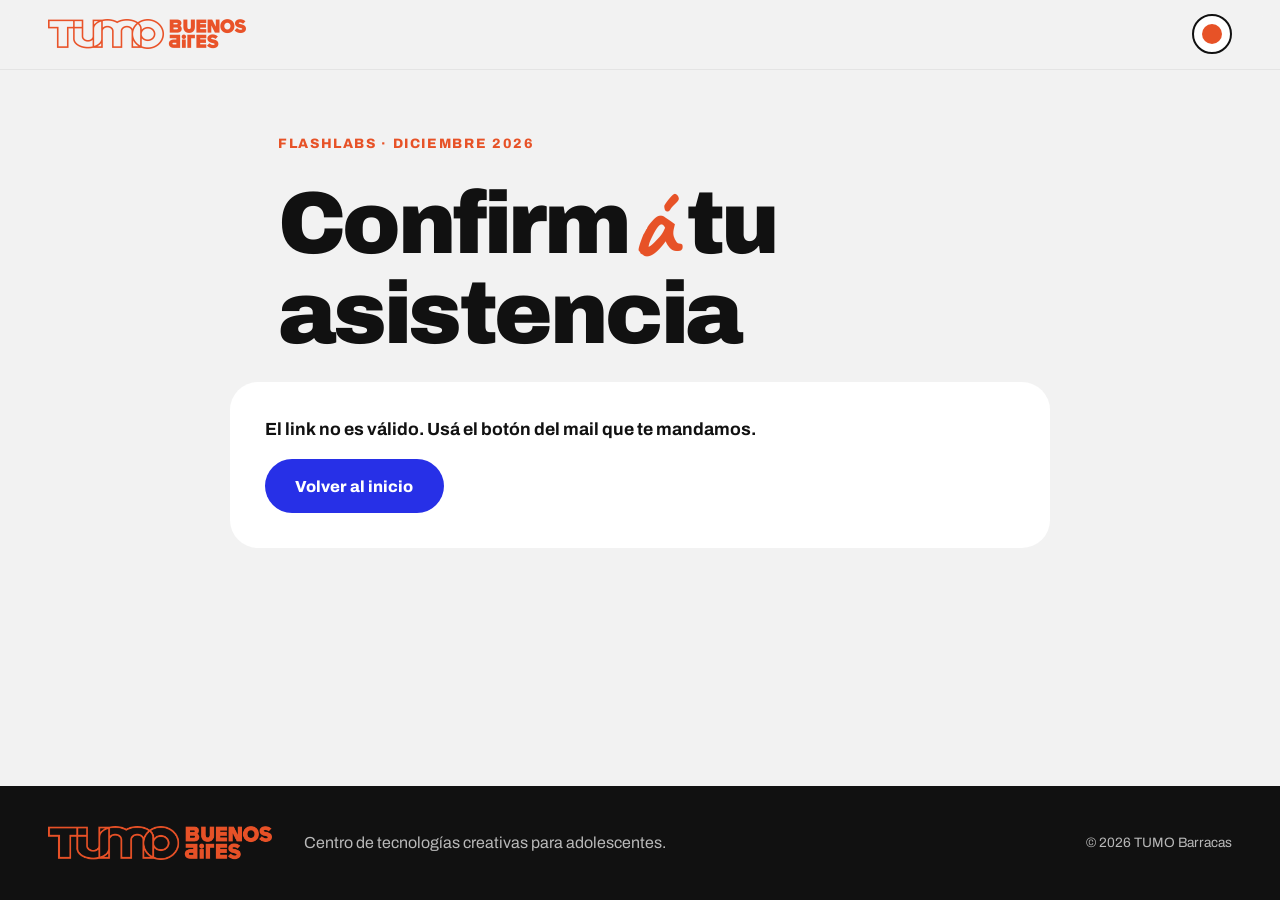
==== commit bc48eadf: "Updated visuals" ====
--- a/confirmar.html
+++ b/confirmar.html
@@ -19,8 +19,7 @@
          que abren los links solos no confirman por la familia. -->
     <header class="nav">
         <a href="index.html" class="nav__logo" aria-label="TUMO Barracas — volver al inicio">
-            <span class="logo-tumo">TUMO</span>
-            <span class="logo-city">Barracas</span>
+            <img class="logo-img" src="img/logo-tumo.png" width="792" height="120" alt="TUMO Buenos Aires">
         </a>
         <div class="nav__actions">
             <button type="button" class="theme-toggle" data-theme-toggle aria-pressed="false" aria-label="Cambiar a fondo rojo"><span class="theme-toggle__dot"></span></button>
@@ -64,8 +63,7 @@
 
     <footer class="footer">
         <div class="footer__logo">
-            <span class="logo-tumo">TUMO</span>
-            <span class="logo-city">Barracas</span>
+            <img class="logo-img" src="img/logo-tumo.png" width="792" height="120" alt="TUMO Buenos Aires">
         </div>
         <p>Centro de tecnologías creativas para adolescentes.</p>
         <p class="footer__small">© 2026 TUMO Barracas</p>
--- a/style.css
+++ b/style.css
@@ -104,6 +104,10 @@
     gap: 0.6rem;
     text-decoration: none;
 }
+/* Logo de TUMO (imagen). El texto "TUMO Barracas" de antes queda abajo por si se vuelve a usar */
+.logo-img { display: block; width: auto; height: 30px; }
+.footer__logo .logo-img { height: 34px; }
+@media (max-width: 560px) { .nav .logo-img { height: 22px; } }
 .logo-tumo {
     font-weight: 900;
     font-size: 1.6rem;
@@ -167,6 +171,30 @@
     margin: 1.2rem 0 1.4rem;
 }
 .hero__title .hand { color: var(--red); font-size: 1.1em; }
+/* Logo "Che Verano Barracas" + "Flash Labs" */
+.hero__title:has(.hero__logo) { font-size: inherit; line-height: 1; letter-spacing: normal; margin: 1rem 0 1rem; }
+.hero__logo { display: block; width: min(100%, 440px); height: auto; margin-left: -0.6rem; }
+.hero__name { display: block; margin-top: 0.2rem; font-size: 1.05rem; font-weight: 700; letter-spacing: 0.12em; text-transform: uppercase; opacity: 0.6; }
+
+/* Carrusel de fotos de estudiantes (reemplaza al dibujo cuando hay fotos) */
+/* Con fotos, el carrusel ocupa más lugar (sin apretar las pastillas de Fechas y Vacantes) */
+@media (min-width: 961px) { .hero:has(.carousel) { grid-template-columns: minmax(470px, 1fr) 1.2fr; } }
+.carousel {
+    position: relative;
+    aspect-ratio: 4 / 3; /* las fotos son horizontales */
+    border-radius: 32px;
+    overflow: hidden;
+    background: var(--light);
+}
+/* Las fotos van una al lado de la otra y la tira se desliza hacia la izquierda */
+.carousel__track { display: flex; height: 100%; transition: transform 0.9s cubic-bezier(.65, 0, .25, 1); }
+.carousel__track.is-jumping { transition: none; }
+.carousel__slide { flex: 0 0 100%; height: 100%; margin: 0; }
+.carousel__slide img { width: 100%; height: 100%; object-fit: cover; display: block; }
+/* Sobre el rojo, la pastilla naranja "BARRACAS" se perdía: borde blanco alrededor del logo */
+html[data-theme="red"] .hero__logo { filter: drop-shadow(0 0 1.5px #fff) drop-shadow(0 0 1.5px #fff) drop-shadow(0 0 1px #fff); }
+/* El logo de TUMO es rojo: sobre el fondo rojo, arriba va en blanco */
+html[data-theme="red"] .nav .logo-img { filter: brightness(0) invert(1); }
 
 .hero__lead {
     font-size: 1.15rem;
@@ -399,6 +427,20 @@
 .card.is-closed:hover { transform: none; }
 
 /* Imagen (o animación) arriba, con el nombre encima */
+/* Menos ruido visual: las animaciones de las tarjetas quedan quietas y corren sólo en la tarjeta activa */
+.card__media *, .card__media *::before, .card__media *::after { animation-play-state: paused !important; }
+@media (hover: hover) {
+    .card:hover .card__media *, .card:hover .card__media *::before, .card:hover .card__media *::after { animation-play-state: running !important; }
+}
+.card.is-centered .card__media *,
+.card.is-centered .card__media *::before,
+.card.is-centered .card__media *::after,
+.card:has(:focus-visible) .card__media *,
+.card:has(:focus-visible) .card__media *::before,
+.card:has(:focus-visible) .card__media *::after { animation-play-state: running !important; }
+/* Pose de la tarjeta quieta: el código ya escrito y el personaje de frente */
+.card__media .art-code__line { animation-delay: calc(var(--d) - 3.2s); }
+.card__media .art-char__face, .card__media .art-char__badge { animation-delay: -1.5s; }
 .card__media {
     position: relative;
     height: 200px;
@@ -1403,7 +1445,7 @@
     margin-top: 1.2rem;
 }
 .status__form input { flex: 1 1 240px; width: auto; border-radius: var(--radius); }
-.status__result { font-weight: 700; min-height: 1.5em; }
+.status__result { font-weight: 700; min-height: 1.5em; white-space: pre-line; }
 .status__result.is-ok    { color: var(--blue); }
 .status__result.is-warn  { color: var(--red); }
 
@@ -1821,6 +1863,7 @@
     .nav__links { display: none; }
     .hero { grid-template-columns: 1fr; }
     .hero__art { max-width: 420px; margin: 0 auto; width: 100%; }
+    .hero__art.carousel { max-width: none; }
     .cards { grid-template-columns: 1fr 1fr; }
     .steps { grid-template-columns: 1fr 1fr; row-gap: 2.5rem; }
     .steps::before { display: none; }
